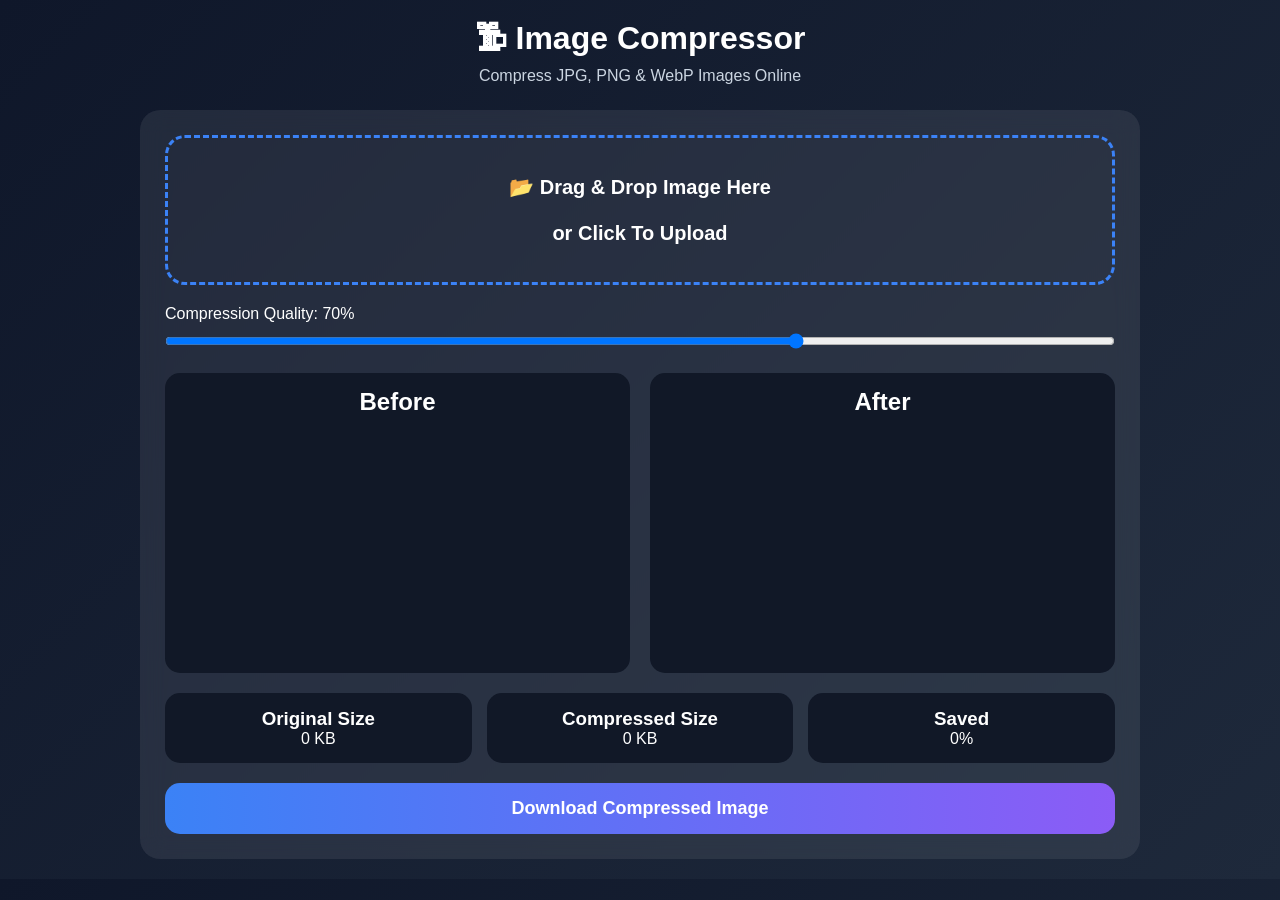
==== compressor.html @ 13a280b9 "Create compressor.html" ====
<!DOCTYPE html>
<html lang="en">
<head>
<meta charset="UTF-8">
<meta name="viewport" content="width=device-width, initial-scale=1.0">
<title>Image Compressor - Image Tools Hub</title>

<style>
*{
margin:0;
padding:0;
box-sizing:border-box;
font-family:Arial,sans-serif;
}

body{
background:linear-gradient(135deg,#0f172a,#1e293b);
color:white;
padding:20px;
}

.container{
max-width:1000px;
margin:auto;
}

h1{
text-align:center;
margin-bottom:10px;
}

.subtitle{
text-align:center;
color:#cbd5e1;
margin-bottom:25px;
}

.card{
background:rgba(255,255,255,.08);
backdrop-filter:blur(12px);
padding:25px;
border-radius:20px;
}

.upload-box{
height:150px;
border:3px dashed #3b82f6;
border-radius:20px;
display:flex;
align-items:center;
justify-content:center;
text-align:center;
cursor:pointer;
font-size:20px;
font-weight:bold;
margin-bottom:20px;
}

.upload-box:hover{
background:rgba(59,130,246,.08);
}

input[type=file]{
display:none;
}

.slider-area{
margin:20px 0;
}

.slider-area label{
display:block;
margin-bottom:10px;
}

input[type=range]{
width:100%;
}

.grid{
display:grid;
grid-template-columns:1fr 1fr;
gap:20px;
margin-top:20px;
}

.preview{
background:#111827;
padding:15px;
border-radius:15px;
text-align:center;
min-height:300px;
}

.preview img{
max-width:100%;
max-height:240px;
object-fit:contain;
}

.stats{
display:grid;
grid-template-columns:repeat(3,1fr);
gap:15px;
margin-top:20px;
}

.stat{
background:#111827;
padding:15px;
border-radius:15px;
text-align:center;
}

.download-btn{
width:100%;
padding:15px;
margin-top:20px;
border:none;
border-radius:15px;
cursor:pointer;
font-size:18px;
font-weight:bold;
color:white;
background:linear-gradient(90deg,#3b82f6,#8b5cf6);
}

@media(max-width:768px){
.grid{
grid-template-columns:1fr;
}

.stats{
grid-template-columns:1fr;
}
}
</style>
</head>

<body>

<div class="container">

<h1>🗜 Image Compressor</h1>
<p class="subtitle">Compress JPG, PNG & WebP Images Online</p>

<div class="card">

<label class="upload-box">
<div>
📂 Drag & Drop Image Here
<br><br>
or Click To Upload
</div>
<input type="file" id="imageInput" accept="image/*">
</label>

<div class="slider-area">
<label>Compression Quality: 70%</label>
<input type="range" min="10" max="100" value="70">
</div>

<div class="grid">

<div class="preview">
<h2>Before</h2>
<img id="beforeImage">
</div>

<div class="preview">
<h2>After</h2>
<img id="afterImage">
</div>

</div>

<div class="stats">

<div class="stat">
<h3>Original Size</h3>
<p>0 KB</p>
</div>

<div class="stat">
<h3>Compressed Size</h3>
<p>0 KB</p>
</div>

<div class="stat">
<h3>Saved</h3>
<p>0%</p>
</div>

</div>

<button class="download-btn">
Download Compressed Image
</button>

</div>

</div>

<script>
/* এখানে তোর আগের JavaScript code paste কর */
</script>

</body>
</html>
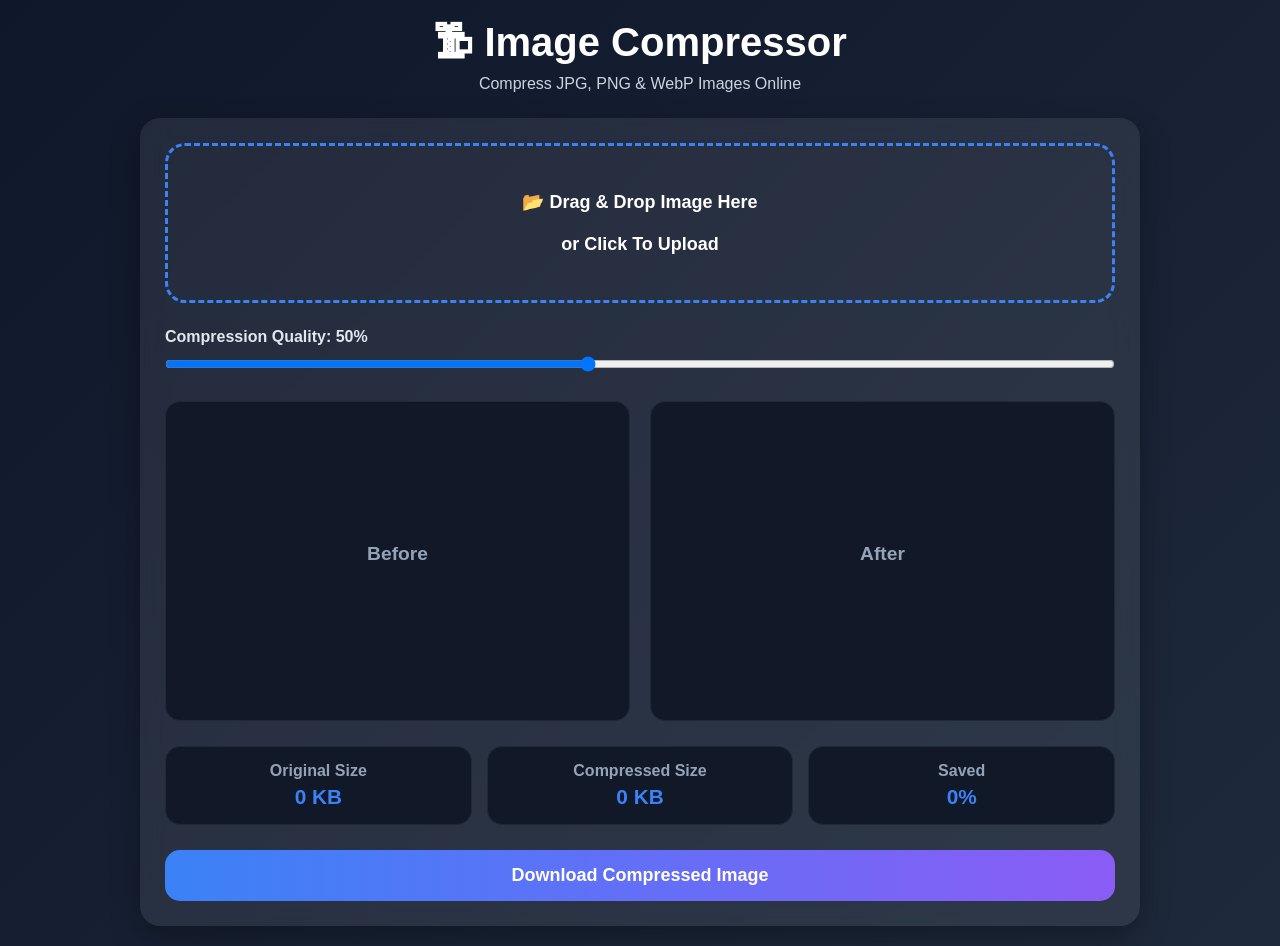
==== commit ac2e7897: "Update compressor.html" ====
--- a/compressor.html
+++ b/compressor.html
@@ -1,209 +1,254 @@
 <!DOCTYPE html>
 <html lang="en">
 <head>
-<meta charset="UTF-8">
-<meta name="viewport" content="width=device-width, initial-scale=1.0">
-<title>Image Compressor - Image Tools Hub</title>
-
-<style>
-*{
-margin:0;
-padding:0;
-box-sizing:border-box;
-font-family:Arial,sans-serif;
-}
-
-body{
-background:linear-gradient(135deg,#0f172a,#1e293b);
-color:white;
-padding:20px;
-}
-
-.container{
-max-width:1000px;
-margin:auto;
-}
-
-h1{
-text-align:center;
-margin-bottom:10px;
-}
-
-.subtitle{
-text-align:center;
-color:#cbd5e1;
-margin-bottom:25px;
-}
-
-.card{
-background:rgba(255,255,255,.08);
-backdrop-filter:blur(12px);
-padding:25px;
-border-radius:20px;
-}
-
-.upload-box{
-height:150px;
-border:3px dashed #3b82f6;
-border-radius:20px;
-display:flex;
-align-items:center;
-justify-content:center;
-text-align:center;
-cursor:pointer;
-font-size:20px;
-font-weight:bold;
-margin-bottom:20px;
-}
-
-.upload-box:hover{
-background:rgba(59,130,246,.08);
-}
-
-input[type=file]{
-display:none;
-}
-
-.slider-area{
-margin:20px 0;
-}
-
-.slider-area label{
-display:block;
-margin-bottom:10px;
-}
-
-input[type=range]{
-width:100%;
-}
-
-.grid{
-display:grid;
-grid-template-columns:1fr 1fr;
-gap:20px;
-margin-top:20px;
-}
-
-.preview{
-background:#111827;
-padding:15px;
-border-radius:15px;
-text-align:center;
-min-height:300px;
-}
-
-.preview img{
-max-width:100%;
-max-height:240px;
-object-fit:contain;
-}
-
-.stats{
-display:grid;
-grid-template-columns:repeat(3,1fr);
-gap:15px;
-margin-top:20px;
-}
-
-.stat{
-background:#111827;
-padding:15px;
-border-radius:15px;
-text-align:center;
-}
-
-.download-btn{
-width:100%;
-padding:15px;
-margin-top:20px;
-border:none;
-border-radius:15px;
-cursor:pointer;
-font-size:18px;
-font-weight:bold;
-color:white;
-background:linear-gradient(90deg,#3b82f6,#8b5cf6);
-}
-
-@media(max-width:768px){
-.grid{
-grid-template-columns:1fr;
-}
-
-.stats{
-grid-template-columns:1fr;
-}
-}
-</style>
+    <meta charset="UTF-8">
+    <meta name="viewport" content="width=device-width, initial-scale=1.0">
+    <title>Image Compressor - Image Tools Hub</title>
+
+    <style>
+        * {
+            margin: 0;
+            padding: 0;
+            box-sizing: border-box;
+            font-family: Arial, sans-serif;
+        }
+
+        body {
+            background: linear-gradient(135deg, #0f172a, #1e293b);
+            color: white;
+            padding: 20px;
+            min-height: 100vh;
+        }
+
+        .container {
+            max-width: 1000px;
+            margin: auto;
+        }
+
+        h1 {
+            text-align: center;
+            margin-bottom: 10px;
+            font-size: 2.5rem;
+        }
+
+        .subtitle {
+            text-align: center;
+            color: #cbd5e1;
+            margin-bottom: 25px;
+        }
+
+        .card {
+            background: rgba(255, 255, 255, .08);
+            backdrop-filter: blur(12px);
+            -webkit-backdrop-filter: blur(12px);
+            padding: 25px;
+            border-radius: 20px;
+            box-shadow: 0 10px 30px rgba(0, 0, 0, 0.3);
+        }
+
+        .upload-box {
+            height: 160px;
+            border: 3px dashed #3b82f6;
+            border-radius: 20px;
+            display: flex;
+            align-items: center;
+            justify-content: center;
+            text-align: center;
+            cursor: pointer;
+            font-size: 18px;
+            font-weight: bold;
+            margin-bottom: 20px;
+            transition: background 0.3s, border-color 0.3s;
+        }
+
+        .upload-box:hover {
+            background: rgba(59, 130, 246, .08);
+            border-color: #60a5fa;
+        }
+
+        input[type=file] {
+            display: none;
+        }
+
+        .slider-area {
+            margin: 25px 0;
+        }
+
+        .slider-area label {
+            display: block;
+            margin-bottom: 10px;
+            font-weight: 600;
+            color: #e2e8f0;
+        }
+
+        input[type=range] {
+            width: 100%;
+            cursor: pointer;
+        }
+
+        .grid {
+            display: grid;
+            grid-template-columns: 1fr 1fr;
+            gap: 20px;
+            margin-top: 20px;
+        }
+
+        .preview {
+            background: #111827;
+            padding: 20px;
+            border-radius: 15px;
+            text-align: center;
+            min-height: 320px;
+            display: flex;
+            flex-direction: column;
+            justify-content: center;
+            align-items: center;
+            border: 1px solid #1e293b;
+        }
+
+        .preview h2 {
+            font-size: 1.2rem;
+            margin-bottom: 15px;
+            color: #94a3b8;
+        }
+
+        .preview img {
+            max-width: 100%;
+            max-height: 240px;
+            object-fit: contain;
+            border-radius: 8px;
+        }
+
+        /* ইমেজ সিলেক্ট না হওয়া পর্যন্ত প্রিভিউ হাইড রাখার জন্য */
+        .preview img:not([src]) {
+            display: none;
+        }
+
+        .stats {
+            display: grid;
+            grid-template-columns: repeat(3, 1fr);
+            gap: 15px;
+            margin-top: 25px;
+        }
+
+        .stat {
+            background: #111827;
+            padding: 15px;
+            border-radius: 15px;
+            text-align: center;
+            border: 1px solid #1e293b;
+        }
+
+        .stat h3 {
+            font-size: 1rem;
+            color: #94a3b8;
+            margin-bottom: 5px;
+        }
+
+        .stat p {
+            font-size: 1.3rem;
+            font-weight: bold;
+            color: #3b82f6;
+        }
+
+        .download-btn {
+            width: 100%;
+            padding: 15px;
+            margin-top: 25px;
+            border: none;
+            border-radius: 15px;
+            cursor: pointer;
+            font-size: 18px;
+            font-weight: bold;
+            color: white;
+            background: linear-gradient(90deg, #3b82f6, #8b5cf6);
+            transition: opacity 0.2s, transform 0.1s;
+        }
+
+        .download-btn:hover {
+            opacity: 0.9;
+        }
+
+        .download-btn:active {
+            transform: scale(0.98);
+        }
+
+        @media(max-width:768px) {
+            .grid {
+                grid-template-columns: 1fr;
+            }
+
+            .stats {
+                grid-template-columns: 1fr;
+            }
+            
+            h1 {
+                font-size: 2rem;
+            }
+        }
+    </style>
 </head>
 
 <body>
 
-<div class="container">
-
-<h1>🗜 Image Compressor</h1>
-<p class="subtitle">Compress JPG, PNG & WebP Images Online</p>
-
-<div class="card">
-
-<label class="upload-box">
-<div>
-📂 Drag & Drop Image Here
-<br><br>
-or Click To Upload
-</div>
-<input type="file" id="imageInput" accept="image/*">
-</label>
-
-<div class="slider-area">
-<label>Compression Quality: 70%</label>
-<input type="range" min="10" max="100" value="70">
-</div>
-
-<div class="grid">
-
-<div class="preview">
-<h2>Before</h2>
-<img id="beforeImage">
-</div>
-
-<div class="preview">
-<h2>After</h2>
-<img id="afterImage">
-</div>
-
-</div>
-
-<div class="stats">
-
-<div class="stat">
-<h3>Original Size</h3>
-<p>0 KB</p>
-</div>
-
-<div class="stat">
-<h3>Compressed Size</h3>
-<p>0 KB</p>
-</div>
-
-<div class="stat">
-<h3>Saved</h3>
-<p>0%</p>
-</div>
-
-</div>
-
-<button class="download-btn">
-Download Compressed Image
-</button>
-
-</div>
-
-</div>
-
-<script>
-/* এখানে তোর আগের JavaScript code paste কর */
-</script>
-
+    <div class="container">
+
+        <h1>🗜 Image Compressor</h1>
+        <p class="subtitle">Compress JPG, PNG & WebP Images Online</p>
+
+        <div class="card">
+
+            <label class="upload-box">
+                <div>
+                    📂 Drag & Drop Image Here
+                    <br><br>
+                    or Click To Upload
+                </div>
+                <input type="file" id="imageInput" accept="image/*">
+            </label>
+
+            <div class="slider-area">
+                <label>Compression Quality: 50%</label>
+                <input type="range" min="10" max="100" value="50">
+            </div>
+
+            <div class="grid">
+                <div class="preview">
+                    <h2>Before</h2>
+                    <img id="beforeImage" alt="Original Preview">
+                </div>
+
+                <div class="preview">
+                    <h2>After</h2>
+                    <img id="afterImage" alt="Compressed Preview">
+                </div>
+            </div>
+
+            <div class="stats">
+                <div class="stat">
+                    <h3>Original Size</h3>
+                    <p>0 KB</p>
+                </div>
+
+                <div class="stat">
+                    <h3>Compressed Size</h3>
+                    <p>0 KB</p>
+                </div>
+
+                <div class="stat">
+                    <h3>Saved</h3>
+                    <p>0%</p>
+                </div>
+            </div>
+
+            <button class="download-btn">
+                Download Compressed Image
+            </button>
+
+        </div>
+
+    </div>
+
+    <script src="script.js"></script>
 </body>
 </html>
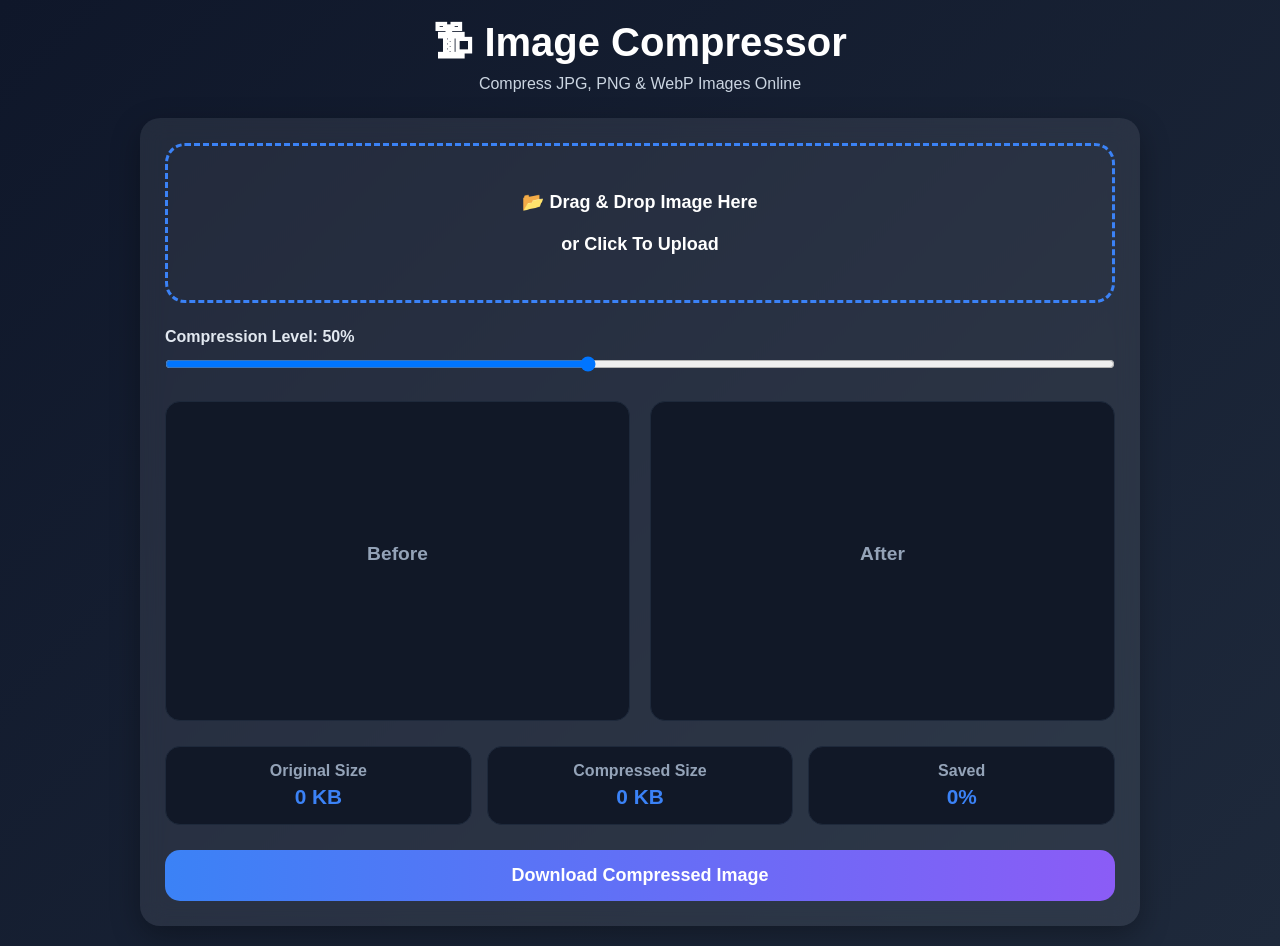
==== commit 3dc81da3: "Update compressor.html" ====
--- a/compressor.html
+++ b/compressor.html
@@ -208,7 +208,7 @@
             </label>
 
             <div class="slider-area">
-                <label>Compression Quality: 50%</label>
+                <label>Compression Level: 50%</label>
                 <input type="range" min="10" max="100" value="50">
             </div>
 
